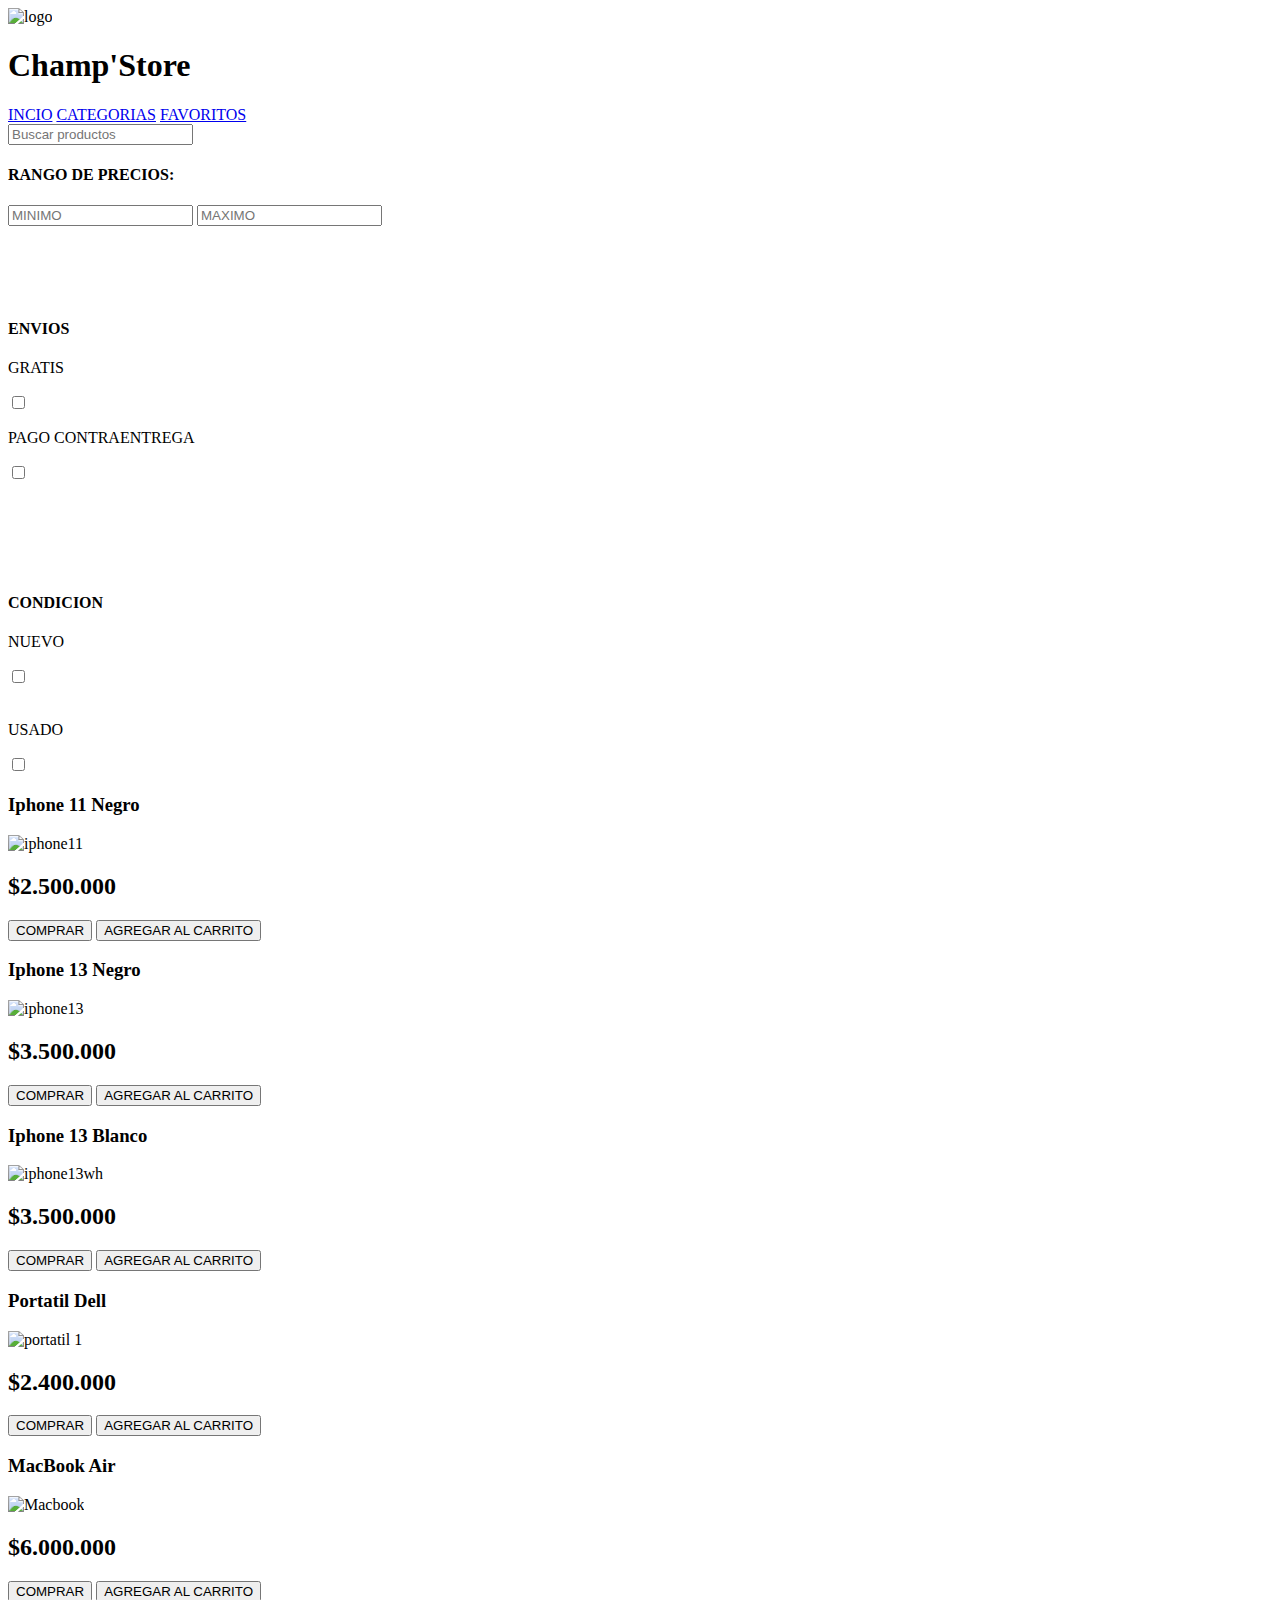
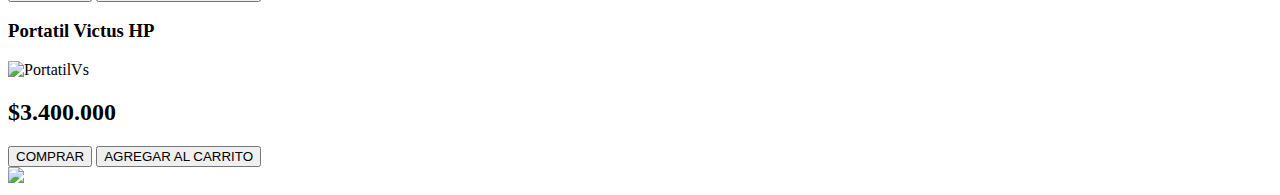
==== index.html @ 55d543bc "addd index" ====
<!DOCTYPE html>
<html lang="en">
<head>
    <meta charset="UTF-8">
    <meta http-equiv="X-UA-Compatible" content="IE=edge">
    <meta name="viewport" content="width=device-width, initial-scale=1.0">
    <link rel="icon" href="https://upload.wikimedia.org/wikipedia/commons/thumb/3/3f/V8_JavaScript_engine_logo_2.svg/2048px-V8_JavaScript_engine_logo_2.svg.png">
    <link rel="stylesheet" href="css/style.css">
    <title>Web</title>
</head>
<body>
    
    <header>
        <nav>

            <section  class="contenedor nav">
                <div class="logo">
                    <img src="https://upload.wikimedia.org/wikipedia/commons/thumb/3/3f/V8_JavaScript_engine_logo_2.svg/2048px-V8_JavaScript_engine_logo_2.svg.png" alt="logo">
                </div>
                <h1>Champ'Store</h1>
                <div class="secciones">
                    <a href="#">INCIO</a>
                    <a href="#">CATEGORIAS</a>
                    <a href="#">FAVORITOS</a>
                </div>
                <div class="enlaces-header">
                    <a href="#" target="_blank"><i class="fa-sharp fa-solid fa-cart-shopping"></i></a>
                    <a href="#" target="_blank"><i class="fa-regular fa-user"></i></a>
                </div>
            </section>

        </nav>
    </header>

        <div class="page-nav">
                <input type="text" placeholder="Buscar productos">
                <div class="btn">
                    <i class="fa fa-search"></i>
            </div>
        </div>

            <div class="caja1">
                <h4>RANGO DE PRECIOS:</h4>
                <input type="number" placeholder="MINIMO" id="min">
                <input type="number" placeholder="MAXIMO" id="max">
                <br><br><br><br><br>
                <h4>ENVIOS</h4>
                <p>GRATIS</p>
                <input type="checkbox" id="cbox1">
                <br>
                <p>PAGO CONTRAENTREGA</p>
                <input type="checkbox" id="cbox2">
                <br><br><br><br><br><br>
                <h4>CONDICION</h4>
                <p>NUEVO</p>
                <input type="checkbox" id="cbox2">
                <br><br>
                <p>USADO</p>
                <input type="checkbox" id="cbox2">
            </div>

        <div class="page-content">
            <div class="product-container">
                <h3>Iphone 11 Negro</h3>
                <img src="https://www.ktronix.com/medias/194252099094-002-1400Wx1400H?context=bWFzdGVyfGltYWdlc3wzMTI0MDl8aW1hZ2UvanBlZ3xpbWFnZXMvaDFiL2hkNy8xMDA1NjYwMzcyOTk1MC5qcGd8MzIzMTlkMWM2OTI5MDVlNTZlZjkxMjQ1MzkyM2MzMmNlZjUyZDYwZjA3ZGVkYTQyZWNkYzhiMzAzZGVkNTQ3ZQ" alt="iphone11">
                <h2>$2.500.000</h2>
                <button class="button-add">COMPRAR</button>
                <button class="button-add">AGREGAR AL CARRITO</button>
            </div>

            <div class="product-container">
                <h3>Iphone 13 Negro</h3>
                <img src="https://www.ktronix.com/medias/194252707166-001-1400Wx1400H?context=bWFzdGVyfGltYWdlc3w4NjE3NXxpbWFnZS9qcGVnfGltYWdlcy9oNWIvaDZlLzEwNzkyNzUzNDMwNTU4LmpwZ3xjZDE2MDJkMWFkYWRmNzUyYTcxYTQ5NGExNGI2ODM5ZWJiMDdkYjExZTI5MDFjOGJjNTcwZWQ0ZTMwNjFkMGM5" alt="iphone13">
                <h2>$3.500.000</h2>
                <button class="button-add"> COMPRAR</button>
                <button class="button-add">AGREGAR AL CARRITO</button>
            </div>
            
            <div class="product-container">
                <h3>Iphone 13 Blanco</h3>
                <img src="https://www.ktronix.com/medias/194252707432-001-1400Wx1400H?context=bWFzdGVyfGltYWdlc3w5NDAyMHxpbWFnZS9qcGVnfGltYWdlcy9oMGMvaGI4LzEwNzkyNzU4NzM4OTc0LmpwZ3wwODdiOTdkNzk0ZDZkYmQxMjFhNjJmZTk0ZTY0MmQ2MDlhZDFlMDg3MWUyNjBjZDNhNTBhOWYzNzkxZTVjMzU4" alt="iphone13wh">
                <h2>$3.500.000</h2>
                <button class="button-add">COMPRAR</button>
                <button class="button-add">AGREGAR AL CARRITO</button>
            </div>
            
            <div class="product-container">
                <h3>Portatil Dell</h3>
                <img src="https://www.ktronix.com/medias/196786419003-001-1400Wx1400H?context=bWFzdGVyfGltYWdlc3wzMzU3MDZ8aW1hZ2UvanBlZ3xoYzYvaDFhLzEzNDY0ODYwMjI5NjYyLzE5Njc4NjQxOTAwM18wMDFfMTQwMFd4MTQwMEh8MWJhZjA0NDZkZDVkZWUyYjExY2M5Njk1YzY1Nzk0M2ZlNmZjZmRkNmNjZWNmZWNlYTQ4OTJlZWU3M2IwMTgyMg" alt="portatil 1">
                <h2>$2.400.000</h2>
                <button class="button-add">COMPRAR</button>
                <button class="button-add">AGREGAR AL CARRITO</button>
            </div>

            <div class="product-container">
                <h3>MacBook Air</h3>
                <img src="https://www.ktronix.com/medias/194252425862-001-1400Wx1400H?context=bWFzdGVyfGltYWdlc3wxOTk1MjF8aW1hZ2UvanBlZ3xpbWFnZXMvaDM2L2g5OS8xMDQ0MTA3NDc2OTk1MC5qcGd8NDVjOGY0YjhiMzgwZGMxMGQ4MDAyNWQ3MDU5NjNjZmQ3ZTk4MjNmYzc0ZDM3Mjg4M2VjZTBhOTk3OTcyNmU0ZQ" alt="Macbook">
                <h2>$6.000.000</h2>
                <button class="button-add">COMPRAR</button>
                <button class="button-add">AGREGAR AL CARRITO</button>
            </div>

            <div class="product-container">
                <h3>Portatil Victus HP</h3>
                <img src="https://www.ktronix.com/medias/196337885110-001-1400Wx1400H?context=bWFzdGVyfGltYWdlc3wyMzQ1NjB8aW1hZ2UvanBlZ3xpbWFnZXMvaGZlL2gzMy8xMTY4NTIyMzk1NjUxMC5qcGd8MmFjZTM0MzhkNGYzMTljNWY4MDgzZmM4NTVhM2Q4YzU0Y2E4NTI1NTljMWQ3NGVhZDU1NTk5OWE5ZWZmNTFmMA" alt="PortatilVs">
                <h2>$3.400.000</h2>
                <button class="button-add">COMPRAR</button>
                <button class="button-add">AGREGAR AL CARRITO</button>
            </div>
        </div>

    <footer>
        <div class="partFooter">
            <img src="https://upload.wikimedia.org/wikipedia/commons/thumb/3/3f/V8_JavaScript_engine_logo_2.svg/2048px-V8_JavaScript_engine_logo_2.svg.png">
        </div>

    </footer>

    <script src="https://kit.fontawesome.com/fa6a0b2b13.js" crossorigin="anonymous"></script>
</body>
</html>
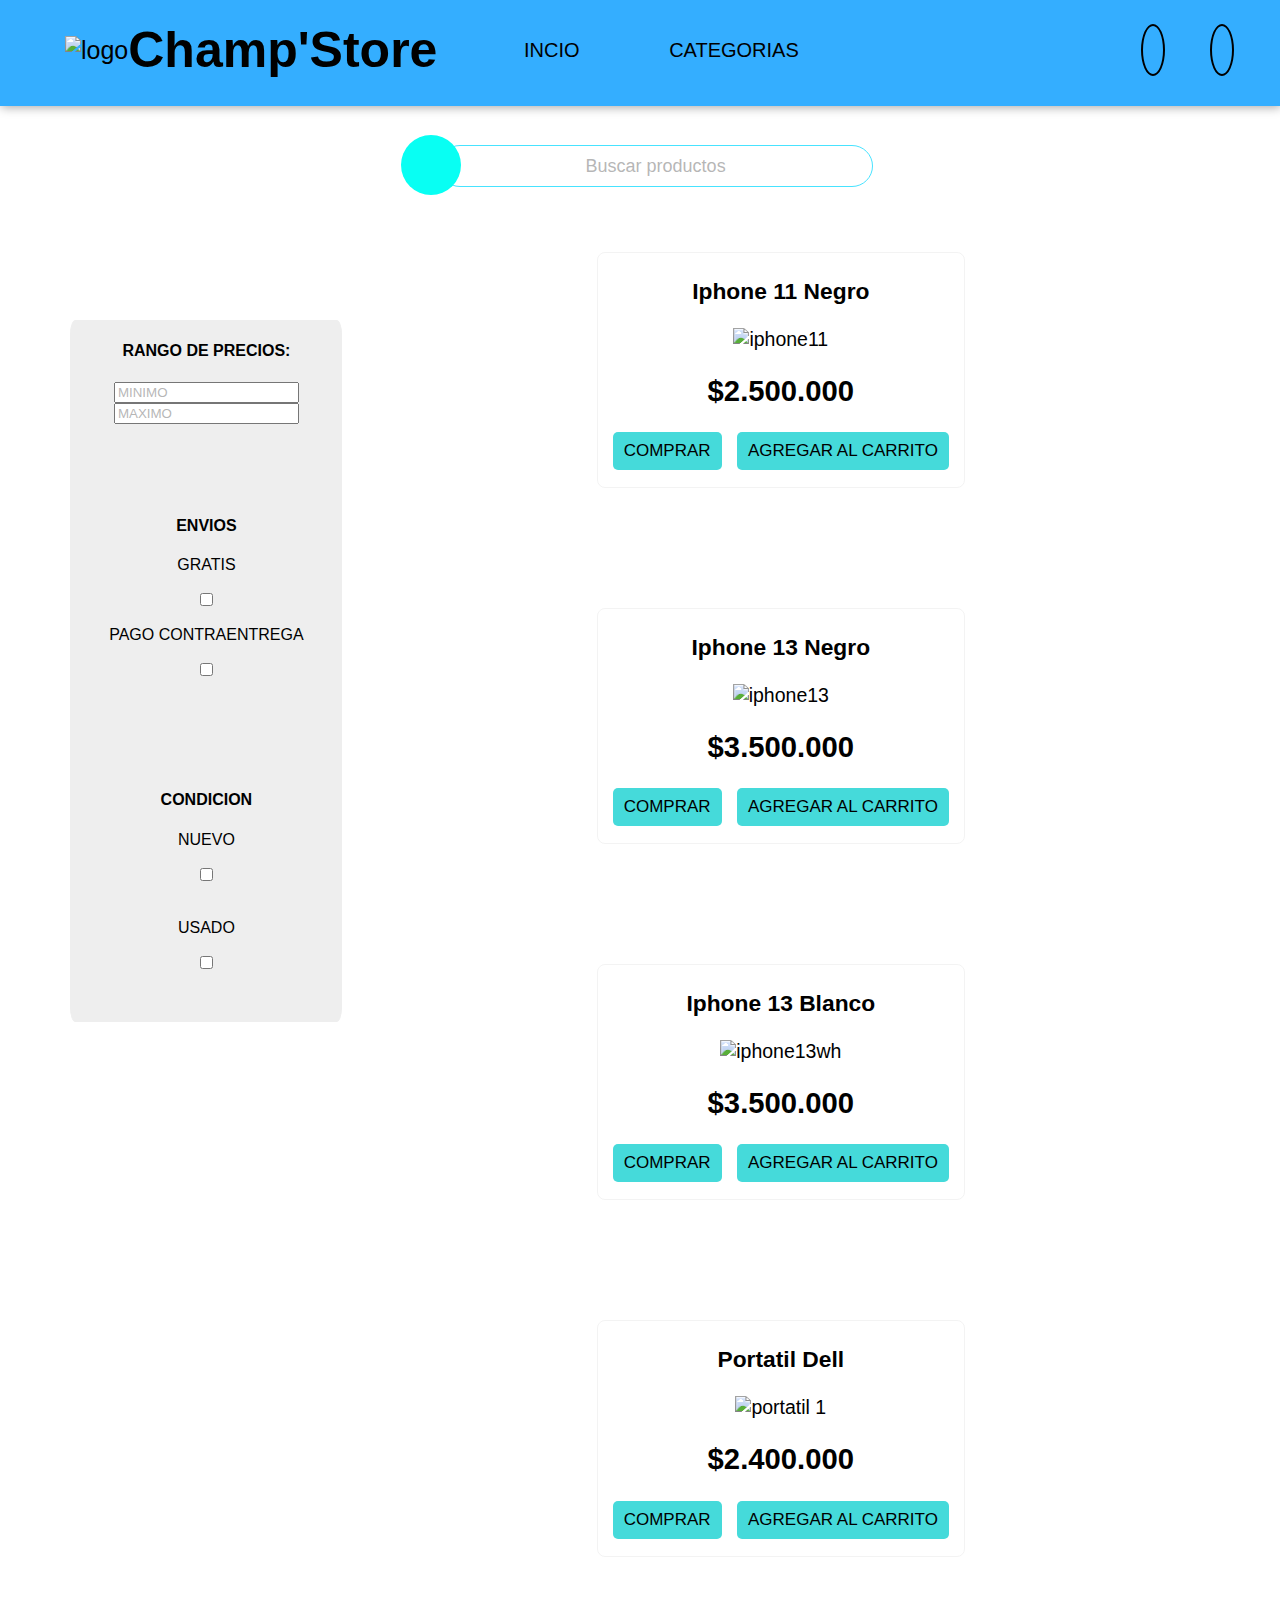
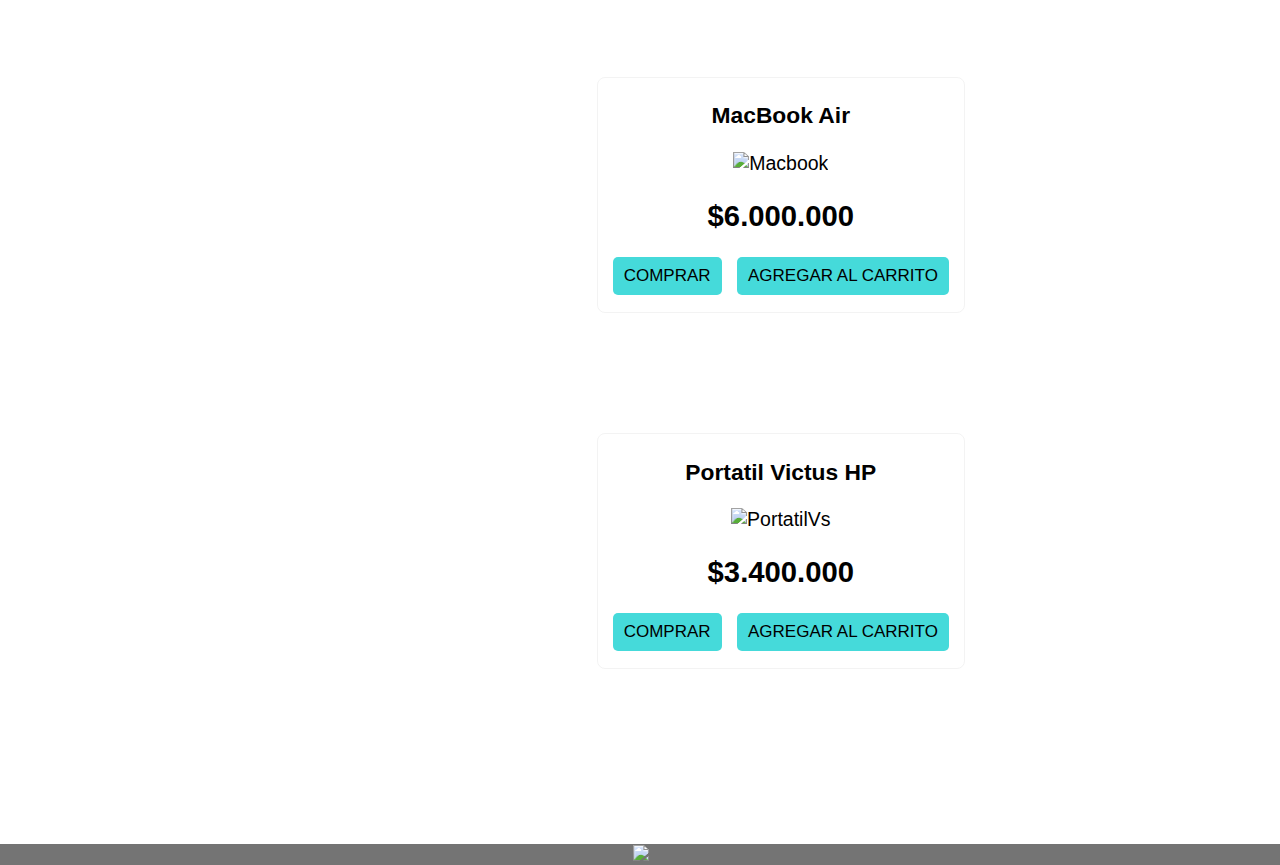
==== commit 8646de0d: "Updating WebPage" ====
--- a/index.html
+++ b/index.html
@@ -7,28 +7,28 @@
     <link rel="icon" href="https://upload.wikimedia.org/wikipedia/commons/thumb/3/3f/V8_JavaScript_engine_logo_2.svg/2048px-V8_JavaScript_engine_logo_2.svg.png">
     <link rel="stylesheet" href="css/style.css">
     <title>Web</title>
+
 </head>
 <body>
     
+
     <header>
         <nav>
-
             <section  class="contenedor nav">
                 <div class="logo">
                     <img src="https://upload.wikimedia.org/wikipedia/commons/thumb/3/3f/V8_JavaScript_engine_logo_2.svg/2048px-V8_JavaScript_engine_logo_2.svg.png" alt="logo">
                 </div>
                 <h1>Champ'Store</h1>
                 <div class="secciones">
-                    <a href="#">INCIO</a>
-                    <a href="#">CATEGORIAS</a>
-                    <a href="#">FAVORITOS</a>
+                    <a href="./index.html">INCIO</a>
+                    <a href="html/cat.html">CATEGORIAS</a>
+                    <!-- <a href="#">FAVORITOS</a> -->
                 </div>
                 <div class="enlaces-header">
                     <a href="#" target="_blank"><i class="fa-sharp fa-solid fa-cart-shopping"></i></a>
                     <a href="#" target="_blank"><i class="fa-regular fa-user"></i></a>
                 </div>
             </section>
-
         </nav>
     </header>
 
@@ -39,7 +39,7 @@
             </div>
         </div>
 
-            <div class="caja1">
+        <div class="caja1">
                 <h4>RANGO DE PRECIOS:</h4>
                 <input type="number" placeholder="MINIMO" id="min">
                 <input type="number" placeholder="MAXIMO" id="max">
@@ -57,7 +57,7 @@
                 <br><br>
                 <p>USADO</p>
                 <input type="checkbox" id="cbox2">
-            </div>
+        </div>
 
         <div class="page-content">
             <div class="product-container">
--- a/css/style.css
+++ b/css/style.css
@@ -0,0 +1,254 @@
+
+/* CABEZERA DE PAGINA */
+
+.page-nav {
+    margin-top: 10.5%;
+    position:absolute;
+    right: 48%;
+    top: 1px;
+    padding: 10px;
+}
+
+.page-nav input{
+    text-align: center;
+    margin-left: 50%;
+    height: 40px;
+    width: 110;
+    padding:  0 100px;
+    color: #000000;
+    border-radius: 50px;
+    font-size: 18px;
+    border: 1px solid #47e3ff;
+
+}
+
+::placeholder{
+    color: rgba(158, 158, 158, 0.76);
+}
+
+.btn {
+    position: absolute;
+    right: 45%;
+    top: 0;
+    width: 60px;
+    height: 60px;
+    background: rgb(8, 255, 243);
+    line-height: 60px;
+    border-radius: 50%;
+    text-align: center;
+    cursor: pointer;
+}
+
+.btn i {
+    font-size: 25px;
+    color: rgb(0, 0, 0);
+    line-height: 60px;
+}
+
+.btn:hover{
+    background: #29badf;
+}
+
+nav {
+    width: 100%;
+    height: 105px;
+    background: #34aeff;
+    border-bottom: 1px solid transparent;
+    box-shadow: 1px 1px 10px 0 rgba(0, 0, 0, 0.363);
+    position: absolute;
+    top: 0;
+    z-index: 100;
+    overflow: hidden;
+    font-size: 25px;
+}   
+
+.nav {
+    display: flex;
+    height: 100px;
+    width: 100%;
+    align-items: center;
+}
+
+
+.enlaces-header {
+    display:flex;
+    margin-left: 55%;    
+}
+    
+.enlaces-header > a > i {
+    color: rgb(0, 0, 0);
+    width: 25px;
+    height: 25px;
+    line-height: 25px;
+    cursor: pointer;
+    text-align: center;
+    font-size: 25px;
+    border: 2px solid #000000;
+    border-radius: 50%;
+    padding: 10px;
+    margin-right: 45px;
+    transition: all ease-in-out 0.4s;
+    text-decoration: none;
+    
+    }
+    
+.enlaces-header > a > i:hover {
+    background-color: #74ffe1;
+    border-color: #51e5ff;
+    }
+    
+.logo img {
+    width: 120px;
+    margin-left: 65px;
+    
+    }
+    
+.secciones {
+    font-size: 20px;
+    position: absolute;
+    font-weight: 250;
+    margin-left: 40%;
+    font-family: 'Trebuchet MS', 'Lucida Sans Unicode', 'Lucida Grande', 'Lucida Sans', Arial, sans-serif;
+    }
+    
+.secciones a {
+    color: #000000;
+    text-decoration: none;
+    margin-right: 60px;
+    padding: 12px;
+    }
+    
+.secciones a:hover {
+    padding:  6px 12px ;
+    background-color: #74ffe1;
+    border: 1px #74ffe1;
+    border-radius: 7%;
+    color: rgb(0, 0, 0);
+    display: inline-block;
+    transition: all ease-in-out 0.4s;
+    box-shadow: #47e3ff;
+    }
+
+/* CUERPO DE TRABAJO  */
+
+body {
+    margin: 0px;
+    background-color: rgb(255, 255, 255);
+    font-family:Verdana, Geneva, Tahoma, sans-serif;
+}
+
+
+.page-content{
+    display: flex;
+    flex-wrap: wrap;
+    justify-content:space-evenly;
+    margin-top: 15%;
+    margin-left: 27%;
+    margin-bottom: 9%;
+    margin-right: 5%;
+}
+
+
+.caja1 {
+    background-color: #eee;
+    border-radius: 2%;
+    width: 270px;
+    height: 700px;
+    text-align: center;
+    border: 1px solid #eee;
+    float: left;
+    margin-top: 10%;
+    margin-left: 5.5%;
+
+}
+
+.product-container {
+    margin: 60px;
+    display: inline-block;
+    text-align: center;
+    font-size: 19.5px;
+    padding: 2px 10px  ;
+    border: 1px groove #d1d1d144;
+    border-radius: 8px;
+    position: inherit;
+    flex-wrap: wrap;
+    justify-content:space-evenly;
+
+}
+
+.product-container h1 {
+    margin-bottom: 25px;
+    margin-left: 10px;
+    color: #011366;
+
+}
+
+.product-container:hover{
+    box-shadow: 0 8px 16px 0 #45616e98;
+    border-radius: 6px;
+}
+
+.product-container img {
+    width: 230px;
+}
+
+.button-add {
+    font-size: 17px;
+    text-align: center;
+    border-radius: 5px;
+    padding:  9px 11px ;
+    background-color: #45dada;
+    transition-duration: 0.4s;
+    border: none;
+    font-family: 'Roboto', sans-serif;
+    margin-right: 5px;
+    margin-bottom: 15px;
+    margin-left: 5px;
+    cursor: pointer;
+}
+
+.button-add:hover {
+    background-color: rgb(24, 235, 41);
+    color: rgb(0, 0, 0);
+    
+    
+}
+
+.button-add1 {
+    font-size: 18px;
+    text-align: center;
+    border-radius: 5px;
+    padding:  5px 10px ;
+    background-color: #ffffff;
+    transition-duration: 0.4s;
+    border: none;
+    font-family: 'Segoe UI', Tahoma, Geneva, Verdana, sans-serif;
+    margin-left: 8px;
+
+
+}
+
+.button-add1:hover {
+    background-color: rgb(13, 180, 27);
+    color: rgb(0, 0, 0);
+}
+
+
+
+                /* PIE DE PAGINA -- FOOTER */
+
+
+footer{
+    background-color: #747474;
+    display: flex;
+    overflow: hidden;
+    justify-content: space-evenly;
+}
+
+.partFooter img {
+    width: 9%;
+    margin-left: 4%;
+    margin-bottom: 3%;
+    margin-top: 4%;
+}
+
